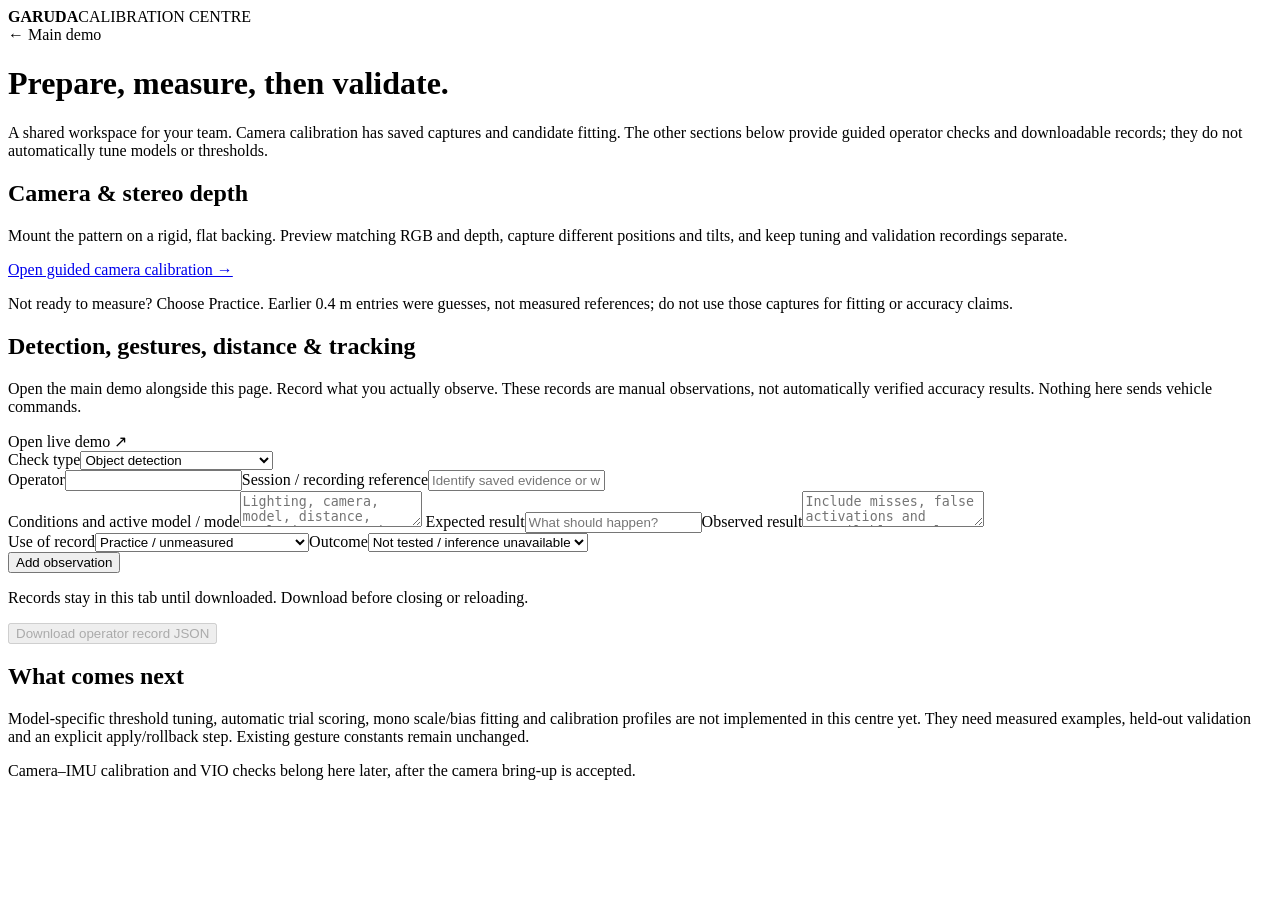
==== hosts/pi5/demo/calibration-centre.html @ a0118017 "Publish November camera and flight-lab source preview Add host stereo, shared camera profiles, ident" ====
<!doctype html><html lang="en"><head><meta charset="utf-8"><meta name="viewport" content="width=device-width,initial-scale=1"><title>GARUDA · Calibration centre</title><link rel="stylesheet" href="/calibration.css"></head><body>
<header><div><strong>GARUDA</strong><span>CALIBRATION CENTRE</span></div><a id="demo">← Main demo</a></header><main>
<h1>Prepare, measure, then validate.</h1><p>A shared workspace for your team. Camera calibration has saved captures and candidate fitting. The other sections below provide guided operator checks and downloadable records; they do not automatically tune models or thresholds.</p>
<section><h2>Camera & stereo depth</h2><p>Mount the pattern on a rigid, flat backing. Preview matching RGB and depth, capture different positions and tilts, and keep tuning and validation recordings separate.</p><a class="primary" href="/camera">Open guided camera calibration →</a><p class="hint">Not ready to measure? Choose Practice. Earlier 0.4 m entries were guesses, not measured references; do not use those captures for fitting or accuracy claims.</p></section>
<section><h2>Detection, gestures, distance & tracking</h2><p>Open the main demo alongside this page. Record what you actually observe. These records are manual observations, not automatically verified accuracy results. Nothing here sends vehicle commands.</p><a id="openDemo" target="_blank" rel="noopener">Open live demo ↗</a>
<form id="check"><label>Check type<select id="kind"><option value="detection">Object detection</option><option value="gesture">Gestures</option><option value="mono">Monocular distance</option><option value="tracking">Tracking and target selection</option></select></label><div id="instructions" class="stepcard"></div>
<div class="row"><label>Operator<input name="operator" required maxlength="120"></label><label>Session / recording reference<input name="recording" required maxlength="200" placeholder="Identify saved evidence or write manual observation only"></label></div>
<label>Conditions and active model / mode<textarea name="conditions" required maxlength="1000" placeholder="Lighting, camera, model, distance, occlusion; copy the actual mode shown in the demo"></textarea></label>
<label>Expected result<input name="expected" required maxlength="300" placeholder="What should happen?"></label><label>Observed result<textarea name="observed" required maxlength="1000" placeholder="Include misses, false activations and unavailable results"></textarea></label>
<div class="row"><label>Use of record<select name="split"><option value="practice">Practice / unmeasured</option><option value="tune">Tuning evidence</option><option value="validate">Independent validation evidence</option></select></label><label>Outcome<select name="outcome"><option value="not_tested">Not tested / inference unavailable</option><option value="matched">Matched expected observation</option><option value="mismatch">Did not match</option><option value="uncertain">Uncertain</option></select></label></div>
<div id="distanceFields" hidden><label>Measured tape distance (m)<input name="tape" type="number" min="0.01" max="100" step="any"></label><label>Displayed mono estimate (m), if available<input name="estimate" type="number" min="0.01" max="100" step="any"></label><label>Tape zero and endpoint<input name="reference" maxlength="300" placeholder="Describe exactly what you measured between"></label><label><input name="measured" type="checkbox"> I measured this with a tape; it is not a guess.</label><p class="hint">Select the person in the main demo and record the active depth engine. Relative depth is not metres. Do not calibrate from an unknown engine, stale frame or held estimate. These records do not apply a scale or bias.</p></div>
<button class="primary">Add observation</button></form><p id="status" role="status">Records stay in this tab until downloaded. Download before closing or reloading.</p><button id="download" disabled>Download operator record JSON</button><ol id="records"></ol></section>
<section><h2>What comes next</h2><p>Model-specific threshold tuning, automatic trial scoring, mono scale/bias fitting and calibration profiles are not implemented in this centre yet. They need measured examples, held-out validation and an explicit apply/rollback step. Existing gesture constants remain unchanged.</p><p>Camera–IMU calibration and VIO checks belong here later, after the camera bring-up is accepted.</p></section></main><script src="/centre.js"></script></body></html>
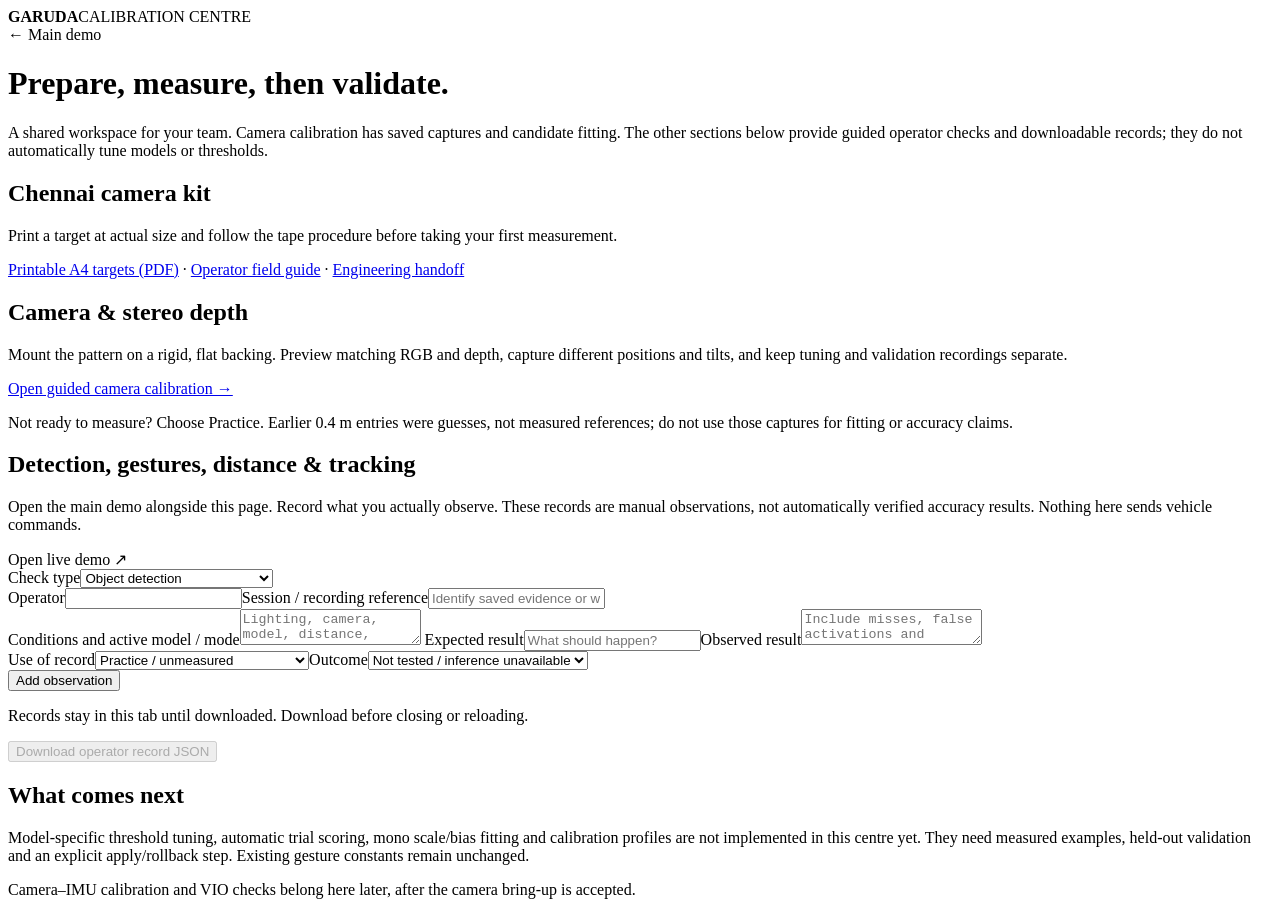
==== commit 6103e653: "Publish camera calibration, depth inspection and PX4 status preview with tester guides" ====
--- a/hosts/pi5/demo/calibration-centre.html
+++ b/hosts/pi5/demo/calibration-centre.html
@@ -1,6 +1,7 @@
 <!doctype html><html lang="en"><head><meta charset="utf-8"><meta name="viewport" content="width=device-width,initial-scale=1"><title>GARUDA · Calibration centre</title><link rel="stylesheet" href="/calibration.css"></head><body>
 <header><div><strong>GARUDA</strong><span>CALIBRATION CENTRE</span></div><a id="demo">← Main demo</a></header><main>
 <h1>Prepare, measure, then validate.</h1><p>A shared workspace for your team. Camera calibration has saved captures and candidate fitting. The other sections below provide guided operator checks and downloadable records; they do not automatically tune models or thresholds.</p>
+<section><h2>Chennai camera kit</h2><p>Print a target at actual size and follow the tape procedure before taking your first measurement.</p><p><a href="/chennai/oak-targets-a4.pdf">Printable A4 targets (PDF)</a> · <a href="/chennai/OPERATOR.md">Operator field guide</a> · <a href="/chennai/CLAUDE_HANDOFF.md">Engineering handoff</a></p></section>
 <section><h2>Camera & stereo depth</h2><p>Mount the pattern on a rigid, flat backing. Preview matching RGB and depth, capture different positions and tilts, and keep tuning and validation recordings separate.</p><a class="primary" href="/camera">Open guided camera calibration →</a><p class="hint">Not ready to measure? Choose Practice. Earlier 0.4 m entries were guesses, not measured references; do not use those captures for fitting or accuracy claims.</p></section>
 <section><h2>Detection, gestures, distance & tracking</h2><p>Open the main demo alongside this page. Record what you actually observe. These records are manual observations, not automatically verified accuracy results. Nothing here sends vehicle commands.</p><a id="openDemo" target="_blank" rel="noopener">Open live demo ↗</a>
 <form id="check"><label>Check type<select id="kind"><option value="detection">Object detection</option><option value="gesture">Gestures</option><option value="mono">Monocular distance</option><option value="tracking">Tracking and target selection</option></select></label><div id="instructions" class="stepcard"></div>
